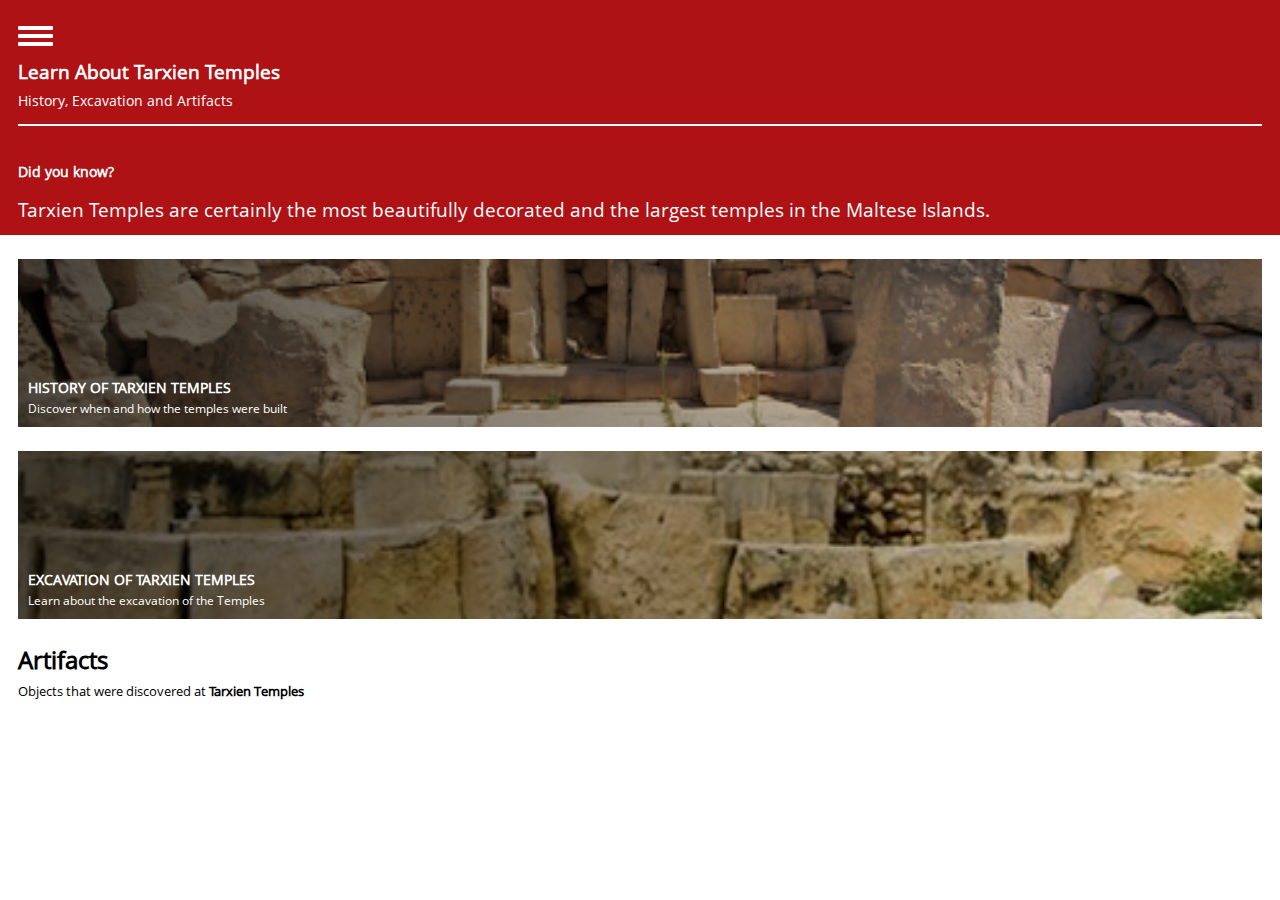
==== www/history.html @ 0a22024e "Finalization of booking page and new history page" ====
<!DOCTYPE html>
<html>
    <head>
        <meta charset="utf-8" />
        <meta name="format-detection" content="telephone=no" />
        <meta name="msapplication-tap-highlight" content="no" />
        <meta name="viewport" content="user-scalable=no, initial-scale=1, maximum-scale=1, minimum-scale=1, width=device-width, height=device-height, target-densitydpi=device-dpi" />
        <link rel="stylesheet" type="text/css" href="css/main.css" />
        <title>Learn About Tarxien Temples</title>
    </head>
    <body>
        <div id="sidebar">
            <div class="filler">
                <div class="logo"></div>
                <div class="title">Heritage Malta</div>
                <div class="main-header">
                    <span>Tarxien Temples</span>
                </div>
                <ul>
                    <li onclick="location.href='events.html'"><span class="events">Events and News</span></li>
                    <li onclick="location.href='booking.html'"><span class="tickets">Book and Buy Tickets</span></li>
                    <li><span class="itinerary">Itinerary</span></li>
                    <li><span class="contact">Contact Us</span></li>
                </ul>
                <div class="bottom-link">Language &ndash; English</div>
            </div>
        </div>
        <div id="red">
            <div class="wrapper">
                <a id="nav-toggle" href="#"><span></span></a>
                <h1 class="top-spacer">Learn About Tarxien Temples</h1>
                <h2>History, Excavation and Artifacts</h2>
                <hr class="white" />
                <div class="spacer">
                    <h2 style="font-weight:bold">Did you know?</h2>
                    <h1 style="font-weight:normal">Tarxien Temples are certainly the most beautifully decorated and the largest temples in the Maltese Islands.</h1>
                </div>
            </div>
        </div>
        <div class="wrapper">
            <div id="list-tiles">
                <div class="box" style="background: url(img/history_temples.png) no-repeat;background-size:cover;">
                    <div class="black-transparency">
                        <div class="text">
                            <h1>History of Tarxien Temples</h1>
                            <p>Discover when and how the temples were built</p>
                        </div>
                    </div>
                </div>
                <div class="box" style="background: url(img/excavation_temples.png) no-repeat;background-size:cover;">
                    <div class="black-transparency">
                        <div class="text">
                            <h1>Excavation of Tarxien Temples</h1>
                            <p>Learn about the excavation of the Temples</p>
                        </div>
                    </div>
                </div>
            </div>
            <div class="white-container">
                <h1>Artifacts</h1>
                <p>Objects that were discovered at <b>Tarxien Temples</b></p>
            </div>
        </div>
        <script type="text/javascript" src="cordova.js"></script>
        <script type="text/javascript" src="js/jquery.js"></script>
        <script type="text/javascript" src="js/scripts.js"></script>
    </body>
</html>
---- www/css/main.css ----
@font-face{
    font-family: 'Open Sans';
    font-style: normal;
    font-weight: 400;
    src: url(../fonts/OpenSans.woff2) format('woff2');
}

@font-face{
    font-family: 'Open Sans Bold';
    font-style: normal;
    font-weight: 700;
    src: url(../fonts/OpenSansBold.woff2) format('woff2');
}

*{
    font-family: 'Open Sans', sans-serif;
    -webkit-tap-highlight-color: rgba(0,0,0,0); /* make transparent link selection, adjust last value opacity 0 to 1.0 */
}

html, body{
    background-color: #fff;
    -webkit-touch-callout: none; /* prevent callout to copy image, etc when tap to hold */
    -webkit-text-size-adjust: none; /* prevent webkit from resizing text to fit */
    -webkit-user-select: none; /* prevent copy paste, to allow, change 'none' to 'text' */
    width: 100%;
    height: 100%;
    margin: 0px;
    padding: 0px;
    font-size: 12px;
}

h1{
    font-weight: normal;
    margin: 0px;
    overflow: visible;
    padding: 0px;
}

#top{
    background: url(../img/home.png) no-repeat center top;
    background-size: cover;
    height: 60%;
    position: relative;
}

#top h1{
    text-transform: none;
    color: #fff;
    text-align: left;
    padding-left: 0.4em;
    position: absolute;
    left: 0;
    bottom: 0.5em;
    font-size: 3.8em;
}

#top h1 div{
    font-weight: 700;
    margin-top: -8px;
}

#menu-slider{
    margin: 1.5em;
    overflow-x: auto;
    overflow-y: hidden;
    white-space: nowrap;
}

.box{
    margin-right: 2em;
    color: #fff;
    display: inline-block;
    width: 14em;
    height: 14em;
    background-repeat: no-repeat;
}

.box .black-transparency{
    width: 100%;
    height: 100%;
    /*background: rgba(0,0,0,0.3);*/
    position: relative;
    background: -moz-linear-gradient(left, rgba(0,0,0,0.65) 0%, rgba(0,0,0,0) 100%);
    background: -webkit-gradient(linear, left top, right top, color-stop(0%,rgba(0,0,0,0.65)), color-stop(100%,rgba(0,0,0,0)));
    background: -webkit-linear-gradient(left, rgba(0,0,0,0.65) 0%,rgba(0,0,0,0) 100%);
    background: -o-linear-gradient(left, rgba(0,0,0,0.65) 0%,rgba(0,0,0,0) 100%);
    background: -ms-linear-gradient(left, rgba(0,0,0,0.65) 0%,rgba(0,0,0,0) 100%);
    background: linear-gradient(to right, rgba(0,0,0,0.65) 0%,rgba(0,0,0,0) 100%);
}

.box .text{
    padding: 10px;
    position: absolute;
    bottom: 0;
}

.box .text h1{
    font-size: 1.2em;
    margin-bottom: 0.2em;
    text-transform: uppercase;
}

.box .text p{
    margin: 0;
    white-space: normal;
    font-size: 1em;
}

.box h1, .box p{
    text-align: left;
}

#menu-slider .box.history{
    background: url(../img/history_artifacts.png) no-repeat;
    background-size: cover;
}

#menu-slider .box.timeline{
    background: url(../img/timeline.png) no-repeat;
    background-size: cover;
}

#list-tiles .box{
    width: 100%;
    display: block;
}

#nav-toggle{
    cursor: pointer;
    padding: 10px 35px 16px 0px;
    position: absolute;
    top: 2em;
    left: 1.5em;
}

#nav-toggle span, #nav-toggle span:before, #nav-toggle span:after{
    cursor: pointer;
    border-radius: 1px;
    height: 4px;
    width: 25px;
    background: white;
    position: absolute;
    display: block;
    content: '';
}

#nav-toggle span:before{
    top: -8px; 
}

#nav-toggle span:after{
    bottom: -8px;
}

#nav-toggle span, #nav-toggle span:before, #nav-toggle span:after{
    transition: all 500ms ease-in-out;
}

body.toggled #nav-toggle{
    left: 22.4em;
}

#sidebar{
    position: fixed;
    z-index: 1000;
    left: 250px;
    width: 0;
    height: 100%;
    margin-left: -250px;
    overflow-y: auto;
    background: #222;
}

#sidebar .filler{
    width: 100%;
    height: 100%;
    text-align: center;
    color: #fff;
}

#sidebar .logo{
    background: url(../img/heritage_logo.png) no-repeat;
    background-size: 110px;
    width: 110px;
    height: 110px;
    margin-top: 4em;
    margin-left: auto;
    margin-right: auto;
}

#sidebar .title{
    font-size: 1.8em;
    font-weight: bold;
    margin-top: 1em;
    margin-bottom: 1.5em;
}

#sidebar .main-header{
    padding: 12px 20px 12px;
    border-top: 2px solid #fff;
    border-bottom: 2px solid #fff;
    font-size: 1.25em;
    text-align: left;
    margin-bottom: 1.5em;
}

#sidebar .main-header span{
    background: url(../img/icons/temple.png) no-repeat left;
    background-size: 20px;
    padding-left: 30px;
}

#sidebar ul{
    list-style-type: none;
    padding: 0;
    margin: 0;
    text-align: left;
    padding: 12px 20px 12px;
    font-size: 1.25em;
}

#sidebar ul li{
    border-bottom: 1px solid #6F6F6F;
    padding-bottom: 10px;
    margin-bottom: 0.8em;
}

#sidebar ul li span{
    padding-left: 30px;
}

#sidebar ul li span.events{
    background: url(../img/icons/calendar.png) no-repeat left;
    background-size: 20px;
}

#sidebar ul li span.tickets{
    background: url(../img/icons/tickets.png) no-repeat left;
    background-size: 20px;
}

#sidebar ul li span.itinerary{
    background: url(../img/icons/intinarary.png) no-repeat left;
    background-size: 20px;
}

#sidebar ul li span.contact{
    background: url(../img/icons/call.png) no-repeat left;
    background-size: 20px;
}

#sidebar .bottom-link{
    text-align: left;
    padding: 20px;
    margin-top: 3em;
}

body.toggled #sidebar{
    width: 250px;
}


/* PROFILE */
#action-bar{
    width: 100%;
    height: 4em;
    border-bottom: 1px solid #EEE;
}

#action-bar .cross{
    background: url(../img/icons/cross_2.png) no-repeat;
    background-size: 25px;
    width: 25px;
    height: 25px;
    margin: 1em;
    float: left;
}

#action-bar .audio{
    background: url(../img/icons/audioguide.png) no-repeat;
    background-size: 25px;
    width: 25px;
    height: 25px;
    margin: 1em;
    float: right;
}

#profile-title{
    margin: 1em;
    text-align: center;
}

#profile-title h1{
    font-weight: bold;
    font-size: 2.65em;
}

#profile-title p{
    margin: 0;
    color: #b9b9b9;
    font-size: 1.25em;
}

#profile-options{
    margin: 1em auto;
    text-align: center;
}

#profile-options .tile{
    background-color: #ae1215;
    border: 1px solid #ea6461;
    height: 45px;
    font-size: 1.2em;
    display: inline-block;
    width: 6em;
}

#profile-options .tile.active{
    background-color: #fff;
}

#profile-options .tile.secondary-tile{
    margin-left: -4px;
}

#profile-options .tile > div{
    height: inherit;
}

#profile-options .tile .photos{
    background: url(../img/icons/images.png) no-repeat;
    background-size: 35px;
    background-position: 50%;
}

#profile-options .tile .threeD{
    background: url(../img/icons/3d.png) no-repeat;
    background-size: 35px;
    background-position: 50%;
}

#profile-options .tile .map{
    background: url(../img/icons/map.png) no-repeat;
    background-size: 35px;
    background-position: 50%;
}

#profile-options .tile span{
    display: none;
}

#profile-description hr{
    border: 0;
    height: 1px;
    background-image: -webkit-linear-gradient(left, #ccc, #333, #ccc); 
    background-image: -moz-linear-gradient(left, #ccc, #333, #ccc); 
    background-image: -ms-linear-gradient(left, #ccc, #333, #ccc); 
    background-image: -o-linear-gradient(left, #ccc, #333, #ccc);
    margin: 1.5em 0;
}

#profile-description{
    padding: 0 1em;
}

#profile-description h2{
    color: #b9b9b9;
    font-weight: normal;
    margin-bottom: 0;
    font-size: 1.25em;
}

#profile-description p.focus{
    font-size: 1.4em;
    margin: 0;
    margin-top: 0.2em;
    font-weight: bold;
}

#profile-description p.content{
    font-size: 1.2em;
    line-height: 1.8;
    margin-top: 1.4em;
}

#profile-timeline{
    margin: 1em 0 2em;
    overflow: auto;
}

#profile-timeline ul.intervals-header, #profile-timeline ul.intervals {
    list-style-type: none;
    padding: 0;
    display: block;
    overflow: auto;
}

#profile-timeline ul.intervals li, #profile-timeline ul.intervals-header li{
    background: #fff;
    border-right: 1px solid #ccc;
    color: #999;
    float: left;
    font-size: 1.2em;
    margin: 0;
    padding: 12px 0;
    text-align: center;
    width: 24%;
}

#profile-timeline ul.intervals{
    margin-top: 0;
    margin-bottom: 0;
}

#profile-timeline ul.intervals-header{
    margin: 0;
}

#profile-timeline ul.intervals-header li{
    border-right: 0;
    padding: 3px 0;
}

#profile-timeline ul.intervals li:last-child {
    border-right: 0;
}

#profile-timeline .arrow{
    width: 0; 
    height: 0; 
    border-left: 12px solid transparent;
    border-right: 12px solid transparent;
    border-top: 12px solid #ae1215;
    margin: 0 auto;
}

#share-button{
    margin-top: 2em;
    padding: 0.8em 0;
    text-align: center;
}

#share-button span{
    font-weight: bold;
    font-size: 1.3em;
    background: url(../img/icons/share.png) no-repeat;
    background-size: 22px;
    padding-left: 30px;
}

#bottom-red-message{
    margin-top: 1em;
    background-color: #ae1215;
    color: #fff;
    font-size: 1.3em;
    text-align: center;
    padding: 0.8em 0;
}

#bottom-red-message h1{
    font-weight: bold;
    font-size: 1.5em;
    text-transform: uppercase;
    letter-spacing: 1px;
}

#bottom-red-message h2{
    margin: 0;
    font-size: 0.85em;
    font-weight: normal;
}

.two-col{
    width: 100%;
    overflow: auto;
}

.two-col .col{
    float: left;
    width: 50%;
}

.two-col .col.w30{
    width: 30% !important;
}

#red{
    background: #ae1215;
}

.wrapper{
    padding: 1em 1.5em;
}

.wrapper h1{
    color: #fff;
    font-size: 1.6em;
    font-weight: bold;
}

.wrapper h1.top-spacer{
    margin-top: 2.4em;
}

.wrapper .spacer{
    margin-top: 6em;
    color: #fff;
}

.wrapper h2{
    margin: 0.4em 0 1em;
    color: #fff;
    font-weight: normal;
    font-size: 1.2em;
}

hr.white{
    display: block;
    border: 0;
    border-top: 2px solid #fff;
}

#today-events-list{
    color: #fff;
}

#today-events-list ul{
    margin: 0;
    padding: 0;
    list-style-type: none;
}

#today-events-list ul li{
    border-bottom: 1px solid #ea6461;
    padding: 0.8em 0;
}

#today-events-list ul li:first-child{
    padding-top: 0;
}

#today-events-list .small-left{
    width: 30%;
    padding-right: 1.6em;
}

#today-events-list .small-left + .col{
    width: 62%;
}

#today-events-list .small-left span{
    font-size: 1.15em;
}

#today-events-list ul li h3{
    margin: 0;
    font-size: 1.15em;
}

#today-events-list ul li p{
    margin: 0;
    margin-top: 0.5em;
    font-size: 1em;
}

#today-events-list ul li p.dates{
    font-style: italic;
}

#list-tiles{
    margin-top: 1em;
}

#list-tiles .box{
    margin-bottom: 1em;
}

#list-tiles .box:last-child{
    margin-bottom: 0;
}

ul#tickets-main-options{
    list-style-type: none;
    margin: 0;
    padding: 0;
}

ul#tickets-main-options>li{
    text-align: center;
    font-size: 1.2em;
    font-weight: bold;
    padding-bottom: 0.5em;
    margin-bottom: 1.2em;
    border-bottom: 1px solid #b9b9b9;
}

ul#tickets-main-options>li:first-child{
    margin-top: 1em;
}

ul#tickets-main-options li:last-child{
    margin-bottom: 1em;
}

ul#tickets-main-options .detailed-option{
    display: none;
    border-bottom: 1px solid #b9b9b9;
    padding-bottom: 1.5em;
    text-align: center;
    margin-bottom: 1em;
    overflow: auto;
}

ul#tickets-main-options .detailed-option h2{
    color: #000;
    font-weight: bold;
    font-size: 1.5em;
}

ul#tickets-main-options .detailed-option ul{
    list-style-type: none;
    padding: 0;
    margin: 0;
}

ul#tickets-main-options .detailed-option ul li{
    font-size: 1.15em;
    line-height: 1.8em
}

ul#tickets-main-options .detailed-option .circle{
    border-radius: 50%;
    width: 6px;
    height: 6px;
    background-color: #c68889;
    display: inline-block;
    margin-right: 0.6em;
}

ul#tickets-main-options .detailed-option .circle.active{
    background-color: #6c1a28;
}

ul#tickets-main-options .detailed-option .circle:last-child{
    margin-right: 0;
}

ul#tickets-main-options .chosen-option-calendar{
    display: none;
    text-align: center;
}

.white-container{
    margin-top: 2em;
}

.white-container h1{
    color: #000;
    font-size: 1.8em;
}

.white-container p{
    margin: 0;
    margin-top: 0.5em;
    font-size: 1.1em;
}

.tour-header{
	height: 400px;
	position: relative;
}

.tour-header h1{
	position: absolute;
	top: 150px;
	font-weight: normal;
}

.tour-header .character{
	background: url(../img/character.png) no-repeat;
	background-size: 180px;
	background-position: right bottom;
	height: 412px;
}

ul#tour-questions{
	list-style-type: none;
	margin: 0;
	padding: 0;
	margin: 2em 0;
}

ul#tour-questions li{
	text-align: center;
	font-size: 1.2em;
	font-weight: bold;
	padding-bottom: 0.5em;
	margin-bottom: 1.2em;
	border-bottom: 1px solid #b9b9b9;
}

/* Landscape layout (with min-width) */
@media screen and (min-aspect-ratio: 1/1) and (min-width:300px){
    #top{
        height: 450px;
        background-size: cover;
        background-position: 50% 35%;
    }
    
    #top h1{
        padding-left: 0.8em;
        font-size: 4.4em;
    }
    /*
    #nav-toggle{
        left: 3.4em;
    }
    */
    #nav-toggle span, #nav-toggle span:before, #nav-toggle span:after{
        width: 35px;
    }
    
    #menu-slider .box{
        width: 18em;
        height: 18em;
    }
    
    #menu-slider .box .text h1{
        font-size: 2em;
    }
    
    #menu-slider .box .text p{
        font-size: 1.2em;
    }
    
    #profile-options .tile{
        width: 8em;
    }
    
    #profile-options .tile .photos, #profile-options .tile .threeD, #profile-options .tile .map{
        background-size: 40px;
    }
    
    .wrapper .spacer{
        margin-top: 3em;
    }
    
    #list-tiles .box{
        background-position: 50% !important;
        margin-bottom: 2em;
    }
    
    ul#tickets-main-options li{
        font-size: 1.5em;
    }
    
    .white-container h1{
        font-size: 2em;
    }

	.tour-header h1{
		position: absolute;
		top: 150px;
		font-weight: normal;
		font-size: 2.5em;
	}

	.tour-header .character{
		background-size: 250px;
	}
	
	ul#tour-questions li{
		font-size: 1.5em;
	}
}
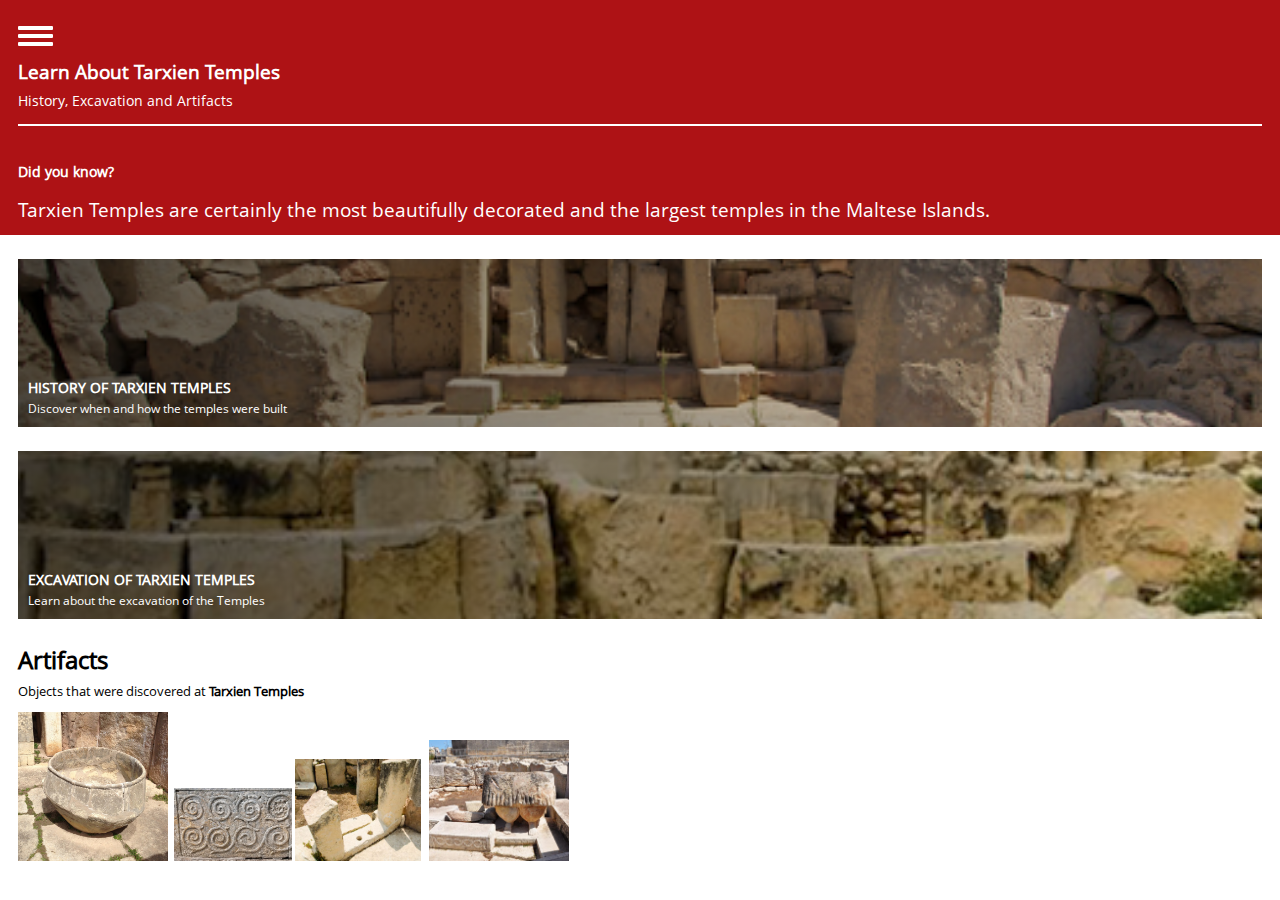
==== commit 473f1b77: "Including artefacts in history page" ====
--- a/www/history.html
+++ b/www/history.html
@@ -14,7 +14,7 @@
                 <div class="logo"></div>
                 <div class="title">Heritage Malta</div>
                 <div class="main-header">
-                    <span>Tarxien Temples</span>
+                    <span onclick="location.href='index.html'">Tarxien Temples</span>
                 </div>
                 <ul>
                     <li onclick="location.href='events.html'"><span class="events">Events and News</span></li>
@@ -59,6 +59,12 @@
             <div class="white-container">
                 <h1>Artifacts</h1>
                 <p>Objects that were discovered at <b>Tarxien Temples</b></p>
+                <div class="gallery">
+                    <img src="img/artifact_1.png" width="150" onclick="location.href='profile.html'" />
+                    <img src="img/artifact_2.png" width="118" style="margin-left: 3px" />
+                    <img src="img/artifact_3.png" width="126" />
+                    <img src="img/artifact_4.png" width="140" style="margin-left: 5px" />
+                </div>
             </div>
         </div>
         <script type="text/javascript" src="cordova.js"></script>
--- a/www/css/main.css
+++ b/www/css/main.css
@@ -285,6 +285,18 @@
     float: right;
 }
 
+#action-bar .points{
+    margin: 1em;
+    margin-top: 0.7em;
+    float: right;
+    font-size: 1.6em;
+}
+
+#action-bar .points span{
+    font-weight: bold;
+    color: #ae1215;
+}
+
 #profile-title{
     margin: 1em;
     text-align: center;
@@ -292,11 +304,12 @@
 
 #profile-title h1{
     font-weight: bold;
-    font-size: 2.65em;
+    font-size: 2.2em;
 }
 
 #profile-title p{
     margin: 0;
+    margin-top: 0.4em;
     color: #b9b9b9;
     font-size: 1.25em;
 }
@@ -304,6 +317,11 @@
 #profile-options{
     margin: 1em auto;
     text-align: center;
+}
+
+#profile-options.timeline{
+    margin: 0;
+    float: right;
 }
 
 #profile-options .tile{
@@ -315,12 +333,24 @@
     width: 6em;
 }
 
+#profile-options.timeline .tile{
+    display: block;
+}
+
+#profile-options.timeline .tile.secondary-tile{
+    margin: 0;
+}
+
 #profile-options .tile.active{
     background-color: #fff;
 }
 
 #profile-options .tile.secondary-tile{
     margin-left: -4px;
+}
+
+#profile-options.timeline .tile.secondary-tile{
+    margin-top: -1px;
 }
 
 #profile-options .tile > div{
@@ -377,25 +407,34 @@
     font-weight: bold;
 }
 
+#profile-description p.focus.small{
+    font-size: 1.1em;
+}
+
 #profile-description p.content{
     font-size: 1.2em;
     line-height: 1.8;
     margin-top: 1.4em;
 }
 
-#profile-timeline{
+#timeline{
     margin: 1em 0 2em;
     overflow: auto;
 }
 
-#profile-timeline ul.intervals-header, #profile-timeline ul.intervals {
+#timeline.main-timeline{
+    margin-bottom: 0;
+    background: #ae1215;
+}
+
+#timeline ul.intervals-header, #timeline ul.intervals {
     list-style-type: none;
     padding: 0;
     display: block;
     overflow: auto;
 }
 
-#profile-timeline ul.intervals li, #profile-timeline ul.intervals-header li{
+#timeline ul.intervals li, #timeline ul.intervals-header li{
     background: #fff;
     border-right: 1px solid #ccc;
     color: #999;
@@ -407,25 +446,34 @@
     width: 24%;
 }
 
-#profile-timeline ul.intervals{
+#timeline.main-timeline ul.intervals li, #timeline.main-timeline ul.intervals-header li{
+    color: #fff;
+    background: #ae1215;
+}
+
+#timeline ul.intervals{
     margin-top: 0;
     margin-bottom: 0;
 }
 
-#profile-timeline ul.intervals-header{
-    margin: 0;
-}
-
-#profile-timeline ul.intervals-header li{
+#timeline.main-timeline ul.intervals{
+    margin-bottom: 2em;
+}
+
+#timeline ul.intervals-header{
+    margin: 0;
+}
+
+#timeline ul.intervals-header li{
     border-right: 0;
     padding: 3px 0;
 }
 
-#profile-timeline ul.intervals li:last-child {
+#timeline ul.intervals li:last-child {
     border-right: 0;
 }
 
-#profile-timeline .arrow{
+#timeline .arrow{
     width: 0; 
     height: 0; 
     border-left: 12px solid transparent;
@@ -434,6 +482,10 @@
     margin: 0 auto;
 }
 
+#timeline.main-timeline .arrow{
+    border-top: 12px solid #fff;
+}
+
 #share-button{
     margin-top: 2em;
     padding: 0.8em 0;
@@ -628,7 +680,7 @@
     line-height: 1.8em
 }
 
-ul#tickets-main-options .detailed-option .circle{
+.circle{
     border-radius: 50%;
     width: 6px;
     height: 6px;
@@ -637,11 +689,11 @@
     margin-right: 0.6em;
 }
 
-ul#tickets-main-options .detailed-option .circle.active{
+.circle.active{
     background-color: #6c1a28;
 }
 
-ul#tickets-main-options .detailed-option .circle:last-child{
+.circle:last-child{
     margin-right: 0;
 }
 
@@ -665,38 +717,107 @@
     font-size: 1.1em;
 }
 
+.white-container .gallery{
+    margin-top: 1em;
+}
+
+.white-container .gallery img{
+    margin-bottom: 0.4em;
+}
+
 .tour-header{
-	height: 400px;
-	position: relative;
+    margin-top: 3em;
+    height: 325px;
+    position: relative;
 }
 
 .tour-header h1{
-	position: absolute;
-	top: 150px;
-	font-weight: normal;
+    font-weight: normal;
+    font-size: 1.1em;
+    margin-top: 4.2em;
+    padding-bottom: 0.5em;
+    border-bottom: 2px solid #fff;
+}
+
+.tour-header p{
+    color: #fff;
+    font-size: 1.4em;
 }
 
 .tour-header .character{
-	background: url(../img/character.png) no-repeat;
-	background-size: 180px;
-	background-position: right bottom;
-	height: 412px;
+    position: absolute;
+    bottom: -16px;
+    right: 0;
+    margin-left: 2em;
+}
+
+.tour-header .character img{
+    height: 152px;
+}
+
+.tour-header .bottom-question{
+    position: absolute;
+    bottom: 0;
+}
+
+.tour-header .bottom-question p.small{
+    font-size: 1em;
+}
+
+.tour-header .bottom-question .artifact-link{
+    font-size: 1.4em;
+    color: #000;
+    padding: 5px 10px;
+    background: #fff;
+    text-align: center;
+    font-weight: bold;
+    display: inline-block;
 }
 
 ul#tour-questions{
-	list-style-type: none;
-	margin: 0;
-	padding: 0;
-	margin: 2em 0;
+    list-style-type: none;
+    margin: 0;
+    padding: 0;
+    margin: 2em 0;
 }
 
 ul#tour-questions li{
-	text-align: center;
-	font-size: 1.2em;
-	font-weight: bold;
-	padding-bottom: 0.5em;
-	margin-bottom: 1.2em;
-	border-bottom: 1px solid #b9b9b9;
+    text-align: center;
+    font-size: 1.2em;
+    font-weight: bold;
+    padding-bottom: 0.5em;
+    margin-bottom: 1.2em;
+    border-bottom: 1px solid #b9b9b9;
+}
+
+#temples-background{
+    background: url(../img/timeline.png) no-repeat;
+    background-size: 100% 160%;
+    height: 80%;
+}
+
+#big-center-header{
+    text-align: center;
+    margin: 6em 0;
+}
+
+#big-center-header h1{
+    font-weight: bold;
+    font-size: 2.4em;
+    color: #ae1215;
+}
+
+#big-center-header .circle{
+    margin-top: 4em;
+}
+
+h1.found{
+    text-align: center;
+    border-bottom: 1px solid #b2b2b2;
+    color: #000;
+    font-size: 2.5em;
+    padding-bottom: 0.3em;
+    font-weight: normal;
 }
 
 /* Landscape layout (with min-width) */
@@ -758,18 +879,52 @@
         font-size: 2em;
     }
 
-	.tour-header h1{
-		position: absolute;
-		top: 150px;
-		font-weight: normal;
-		font-size: 2.5em;
-	}
-
-	.tour-header .character{
-		background-size: 250px;
-	}
-	
-	ul#tour-questions li{
-		font-size: 1.5em;
-	}
+    .tour-header h1{
+        font-size: 1.4em;
+    }
+    
+    .tour-header .bottom-question p.small{
+        font-size: 1.2em;
+    }
+    
+    .tour-header .bottom-question .artifact-link{
+        font-size: 1.6em;
+    }
+    
+    .tour-header .character{
+        margin-left: 4em;
+    }
+
+    .tour-header .character img{
+        height: 250px;
+    }
+    
+    #profile-options .tile.secondary-tile {
+        margin-left: -5px;
+    }
+    
+    .circle{
+        width: 10px;
+        height: 10px;
+    }
+    
+    ul#tour-questions li{
+        font-size: 1.5em;
+    }
+    
+    #profile-title h1{
+        font-size: 2.65em;
+    }
+    
+    #big-center-header{
+        margin: 8.5em 0;
+    }
+    
+    #big-center-header h1{
+        font-size: 2.8em;
+    }
+    
+    #big-center-header .circle{
+        margin-top: 5em;
+    }
 }